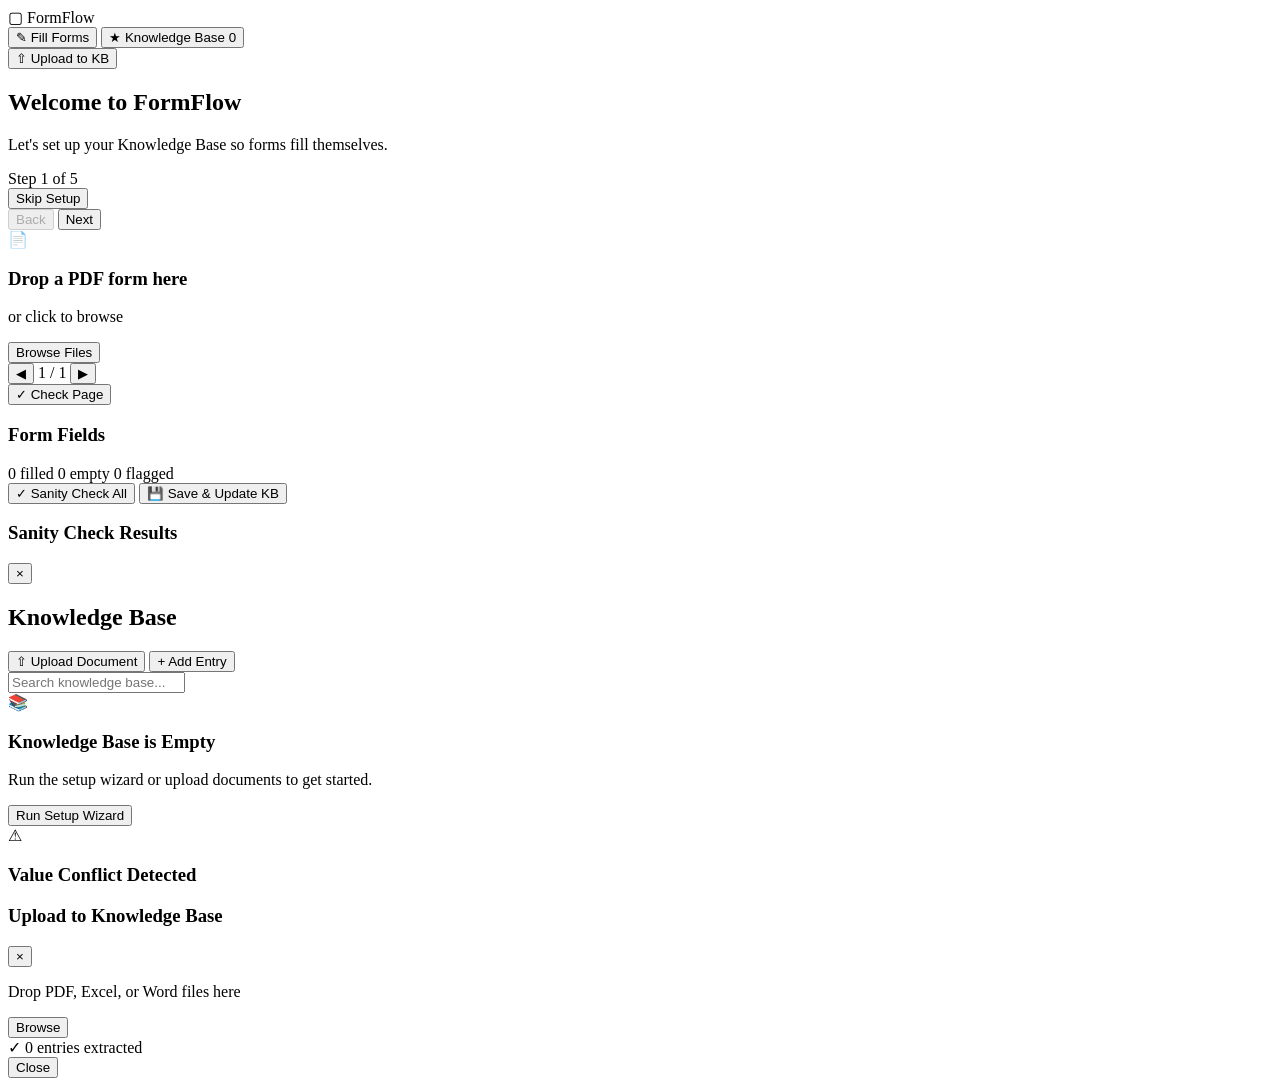
==== form-filler/templates/index.html @ 8d5711f1 "Add Document Form Filler tool with smart Knowledge Base Two-component web application:  1. Knowledge" ====
<!DOCTYPE html>
<html lang="en">
<head>
    <meta charset="UTF-8">
    <meta name="viewport" content="width=device-width, initial-scale=1.0">
    <title>FormFlow — Smart Document Form Filler</title>
    <link rel="stylesheet" href="/static/css/style.css">
</head>
<body>
    <!-- Top Navigation Bar -->
    <nav id="topnav">
        <div class="nav-brand">
            <span class="brand-icon">&#9634;</span>
            <span class="brand-text">FormFlow</span>
        </div>
        <div class="nav-tabs">
            <button class="nav-tab active" data-view="form-filler">
                <span class="tab-icon">&#9998;</span> Fill Forms
            </button>
            <button class="nav-tab" data-view="knowledge-base">
                <span class="tab-icon">&#9733;</span> Knowledge Base
                <span class="kb-count" id="kbCountBadge">0</span>
            </button>
        </div>
        <div class="nav-actions">
            <button id="btnUploadKB" class="btn btn-ghost" title="Upload to Knowledge Base">
                <span>&#8679;</span> Upload to KB
            </button>
        </div>
    </nav>

    <!-- ================================================================ -->
    <!-- SETUP WIZARD (shown on first launch when KB is empty)            -->
    <!-- ================================================================ -->
    <div id="wizardOverlay" class="overlay hidden">
        <div class="wizard-container">
            <div class="wizard-header">
                <h2>Welcome to FormFlow</h2>
                <p>Let's set up your Knowledge Base so forms fill themselves.</p>
                <div class="wizard-progress">
                    <div class="progress-bar"><div class="progress-fill" id="wizardProgress"></div></div>
                    <span class="progress-label" id="wizardStepLabel">Step 1 of 5</span>
                </div>
            </div>

            <div class="wizard-body" id="wizardBody">
                <!-- Steps injected by JS -->
            </div>

            <div class="wizard-footer">
                <button class="btn btn-ghost" id="wizardSkip">Skip Setup</button>
                <div class="wizard-nav-btns">
                    <button class="btn btn-secondary" id="wizardBack" disabled>Back</button>
                    <button class="btn btn-primary" id="wizardNext">Next</button>
                </div>
            </div>
        </div>
    </div>

    <!-- ================================================================ -->
    <!-- FORM FILLER VIEW                                                 -->
    <!-- ================================================================ -->
    <div id="view-form-filler" class="view active">
        <!-- Upload area (when no form loaded) -->
        <div id="formUploadArea" class="upload-zone">
            <div class="upload-content">
                <div class="upload-icon">&#128196;</div>
                <h3>Drop a PDF form here</h3>
                <p>or click to browse</p>
                <input type="file" id="formFileInput" accept=".pdf" hidden>
                <button class="btn btn-primary" id="btnBrowseForm">Browse Files</button>
            </div>
        </div>

        <!-- Form filling workspace (when form is loaded) -->
        <div id="formWorkspace" class="workspace hidden">
            <!-- Left: Form preview -->
            <div class="form-preview" id="formPreview">
                <div class="form-preview-header">
                    <span class="form-filename" id="formFilename"></span>
                    <div class="page-nav">
                        <button class="btn btn-icon" id="btnPrevPage" title="Previous page">&#9664;</button>
                        <span id="pageIndicator">1 / 1</span>
                        <button class="btn btn-icon" id="btnNextPage" title="Next page">&#9654;</button>
                    </div>
                    <button class="btn btn-ghost btn-sm" id="btnCheckPage" title="Check this page">&#10003; Check Page</button>
                </div>
                <div class="form-page-content" id="formPageContent">
                    <!-- Rendered form content with field overlays -->
                </div>
            </div>

            <!-- Right: Field panel -->
            <div class="field-panel" id="fieldPanel">
                <div class="field-panel-header">
                    <h3>Form Fields</h3>
                    <div class="field-stats">
                        <span class="stat stat-filled" id="statFilled">0 filled</span>
                        <span class="stat stat-empty" id="statEmpty">0 empty</span>
                        <span class="stat stat-flagged" id="statFlagged">0 flagged</span>
                    </div>
                </div>

                <div class="field-list" id="fieldList">
                    <!-- Field cards injected by JS -->
                </div>

                <div class="field-panel-footer">
                    <button class="btn btn-secondary" id="btnCheckAll">
                        &#10003; Sanity Check All
                    </button>
                    <button class="btn btn-primary" id="btnSaveForm">
                        &#128190; Save & Update KB
                    </button>
                </div>
            </div>
        </div>

        <!-- Sanity check results panel -->
        <div id="sanityPanel" class="sanity-panel hidden">
            <div class="sanity-header">
                <h3>Sanity Check Results</h3>
                <button class="btn btn-icon" id="btnCloseSanity">&times;</button>
            </div>
            <div class="sanity-body" id="sanityBody">
                <!-- Results injected by JS -->
            </div>
        </div>
    </div>

    <!-- ================================================================ -->
    <!-- KNOWLEDGE BASE VIEW                                              -->
    <!-- ================================================================ -->
    <div id="view-knowledge-base" class="view hidden">
        <div class="kb-container">
            <div class="kb-header">
                <h2>Knowledge Base</h2>
                <div class="kb-actions">
                    <button class="btn btn-primary" id="btnUploadKBInline">
                        <span>&#8679;</span> Upload Document
                    </button>
                    <button class="btn btn-secondary" id="btnAddEntry">
                        + Add Entry
                    </button>
                </div>
            </div>

            <div class="kb-search">
                <input type="text" id="kbSearch" placeholder="Search knowledge base..." class="input-search">
            </div>

            <div class="kb-categories" id="kbCategories">
                <!-- Category sections injected by JS -->
            </div>

            <!-- Empty state -->
            <div class="kb-empty hidden" id="kbEmpty">
                <div class="empty-icon">&#128218;</div>
                <h3>Knowledge Base is Empty</h3>
                <p>Run the setup wizard or upload documents to get started.</p>
                <button class="btn btn-primary" id="btnRunWizard">Run Setup Wizard</button>
            </div>
        </div>
    </div>

    <!-- ================================================================ -->
    <!-- CONFLICT RESOLUTION MODAL                                        -->
    <!-- ================================================================ -->
    <div id="conflictModal" class="overlay hidden">
        <div class="modal">
            <div class="modal-header warning">
                <span class="modal-icon">&#9888;</span>
                <h3>Value Conflict Detected</h3>
            </div>
            <div class="modal-body" id="conflictBody">
                <!-- Conflict details injected by JS -->
            </div>
            <div class="modal-footer" id="conflictFooter">
                <!-- Buttons injected by JS -->
            </div>
        </div>
    </div>

    <!-- ================================================================ -->
    <!-- KB UPLOAD MODAL                                                  -->
    <!-- ================================================================ -->
    <div id="kbUploadModal" class="overlay hidden">
        <div class="modal">
            <div class="modal-header">
                <h3>Upload to Knowledge Base</h3>
                <button class="btn btn-icon modal-close" id="btnCloseKBUpload">&times;</button>
            </div>
            <div class="modal-body">
                <div class="upload-zone-small" id="kbUploadZone">
                    <p>Drop PDF, Excel, or Word files here</p>
                    <input type="file" id="kbFileInput" accept=".pdf,.xlsx,.xls,.docx,.doc" hidden>
                    <button class="btn btn-secondary" id="btnBrowseKB">Browse</button>
                </div>
                <div id="kbUploadResult" class="hidden">
                    <div class="upload-result-header">
                        <span class="result-icon">&#10003;</span>
                        <span id="kbUploadCount">0</span> entries extracted
                    </div>
                    <div class="upload-result-list" id="kbUploadList"></div>
                </div>
            </div>
            <div class="modal-footer">
                <button class="btn btn-ghost" id="btnCancelKBUpload">Close</button>
            </div>
        </div>
    </div>

    <!-- Toast notifications -->
    <div id="toastContainer" class="toast-container"></div>

    <script src="/static/js/app.js"></script>
</body>
</html>
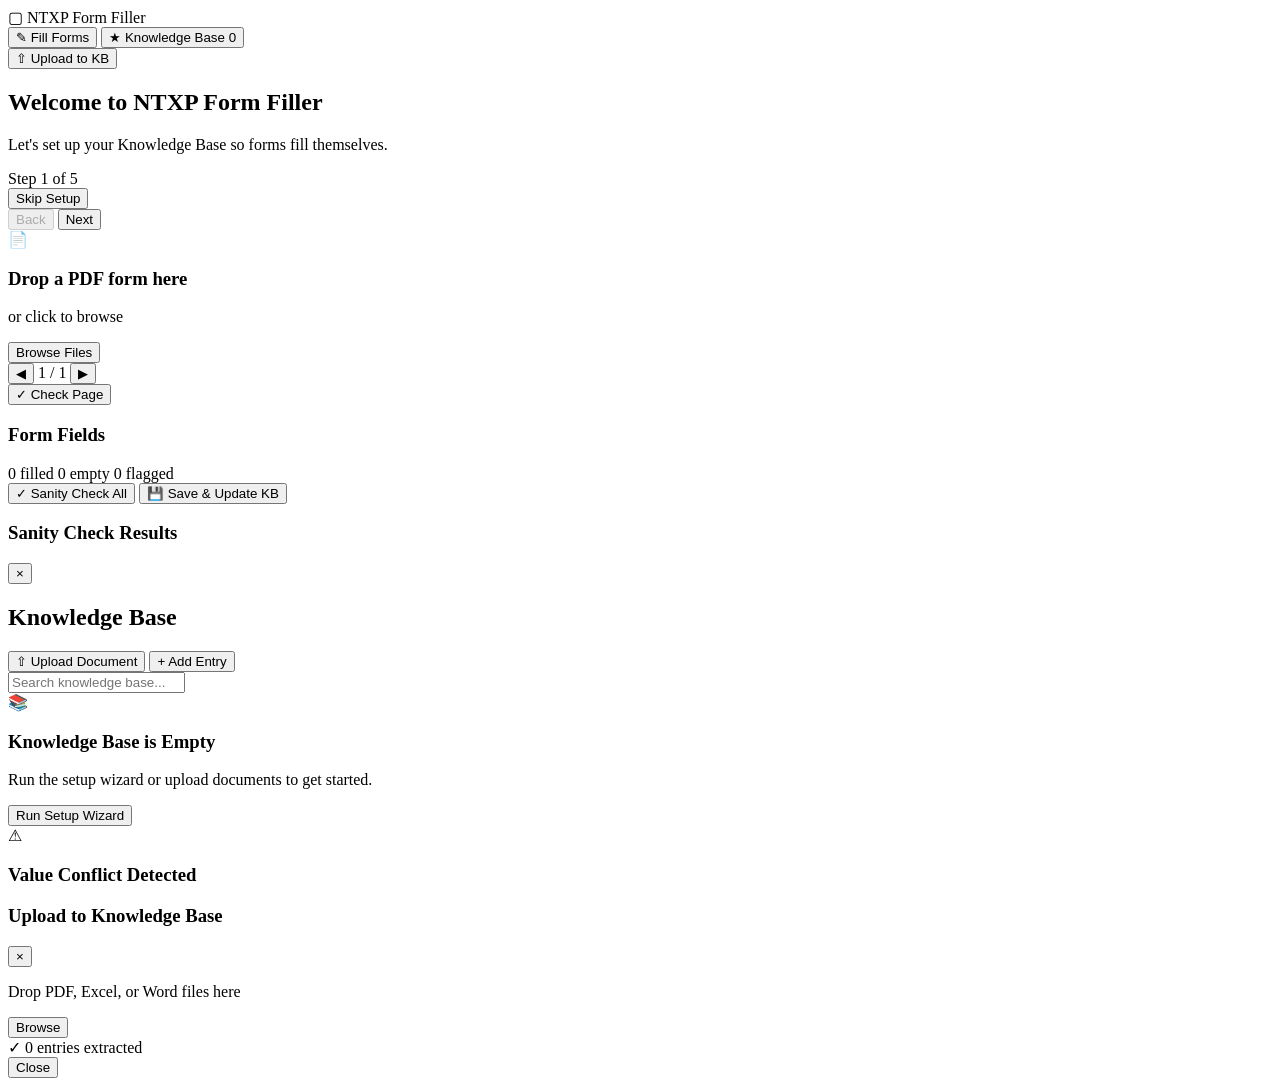
==== commit 46ee8275: "Rename the skill to NTXP Form Filler and reconcile every reference Skill folder and name become ntxp" ====
--- a/form-filler/templates/index.html
+++ b/form-filler/templates/index.html
@@ -3,7 +3,7 @@
 <head>
     <meta charset="UTF-8">
     <meta name="viewport" content="width=device-width, initial-scale=1.0">
-    <title>FormFlow — Smart Document Form Filler</title>
+    <title>NTXP Form Filler — Smart Document Form Filler</title>
     <link rel="stylesheet" href="/static/css/style.css">
 </head>
 <body>
@@ -11,7 +11,7 @@
     <nav id="topnav">
         <div class="nav-brand">
             <span class="brand-icon">&#9634;</span>
-            <span class="brand-text">FormFlow</span>
+            <span class="brand-text">NTXP Form Filler</span>
         </div>
         <div class="nav-tabs">
             <button class="nav-tab active" data-view="form-filler">
@@ -35,7 +35,7 @@
     <div id="wizardOverlay" class="overlay hidden">
         <div class="wizard-container">
             <div class="wizard-header">
-                <h2>Welcome to FormFlow</h2>
+                <h2>Welcome to NTXP Form Filler</h2>
                 <p>Let's set up your Knowledge Base so forms fill themselves.</p>
                 <div class="wizard-progress">
                     <div class="progress-bar"><div class="progress-fill" id="wizardProgress"></div></div>
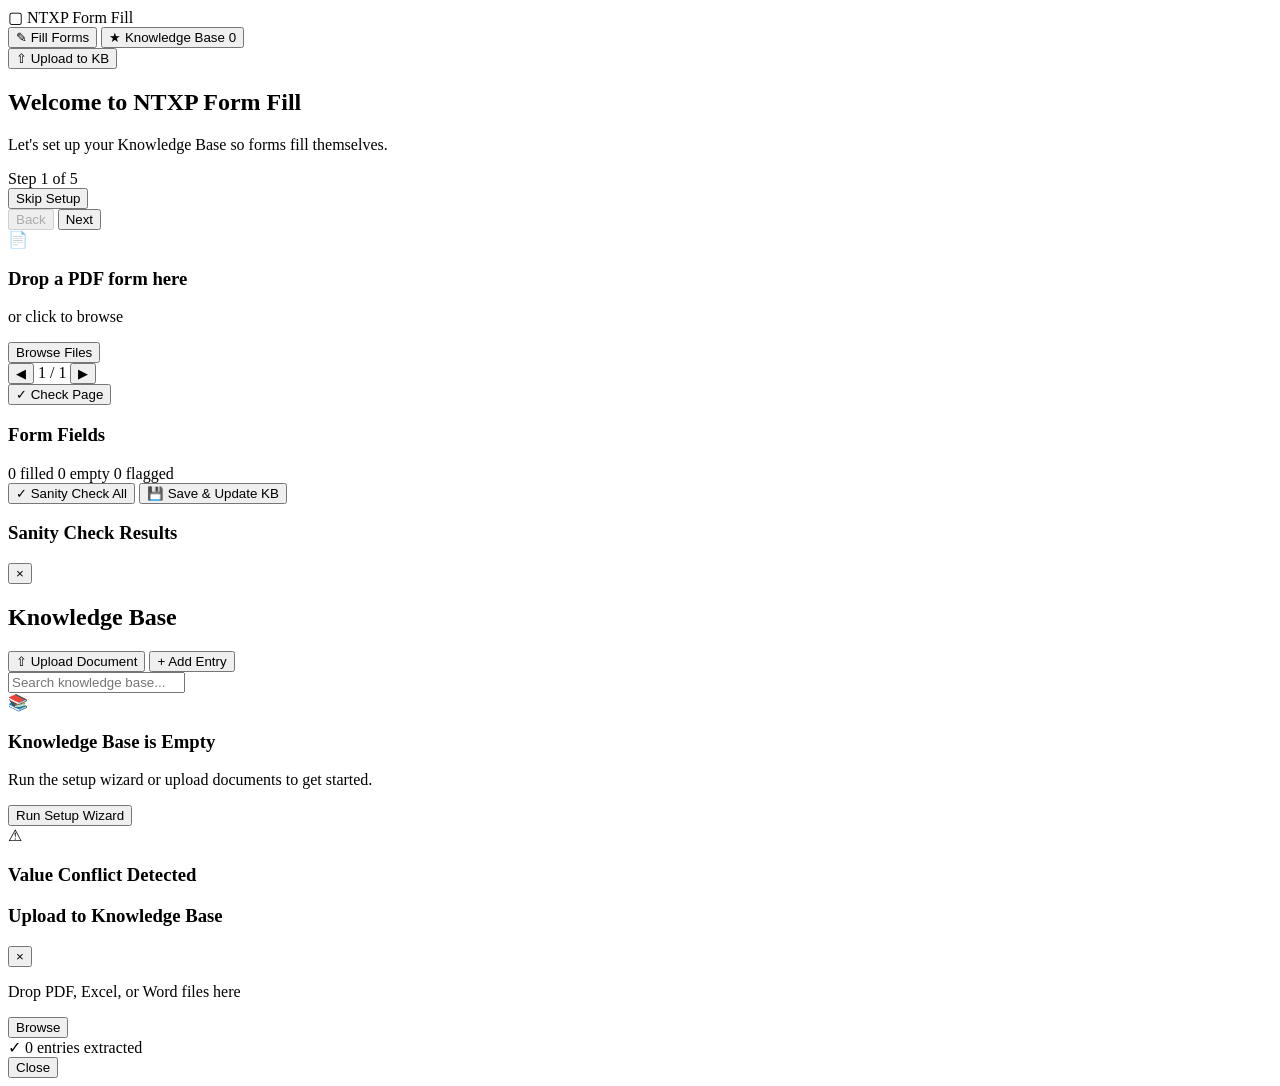
==== commit fd3c2f55: "Rename skill to NTXP Form Fill (ntxp-form-fill) Directory, frontmatter, runbook anchors and every re" ====
--- a/form-filler/templates/index.html
+++ b/form-filler/templates/index.html
@@ -3,7 +3,7 @@
 <head>
     <meta charset="UTF-8">
     <meta name="viewport" content="width=device-width, initial-scale=1.0">
-    <title>NTXP Form Filler — Smart Document Form Filler</title>
+    <title>NTXP Form Fill — Smart Document Form Filler</title>
     <link rel="stylesheet" href="/static/css/style.css">
 </head>
 <body>
@@ -11,7 +11,7 @@
     <nav id="topnav">
         <div class="nav-brand">
             <span class="brand-icon">&#9634;</span>
-            <span class="brand-text">NTXP Form Filler</span>
+            <span class="brand-text">NTXP Form Fill</span>
         </div>
         <div class="nav-tabs">
             <button class="nav-tab active" data-view="form-filler">
@@ -35,7 +35,7 @@
     <div id="wizardOverlay" class="overlay hidden">
         <div class="wizard-container">
             <div class="wizard-header">
-                <h2>Welcome to NTXP Form Filler</h2>
+                <h2>Welcome to NTXP Form Fill</h2>
                 <p>Let's set up your Knowledge Base so forms fill themselves.</p>
                 <div class="wizard-progress">
                     <div class="progress-bar"><div class="progress-fill" id="wizardProgress"></div></div>
